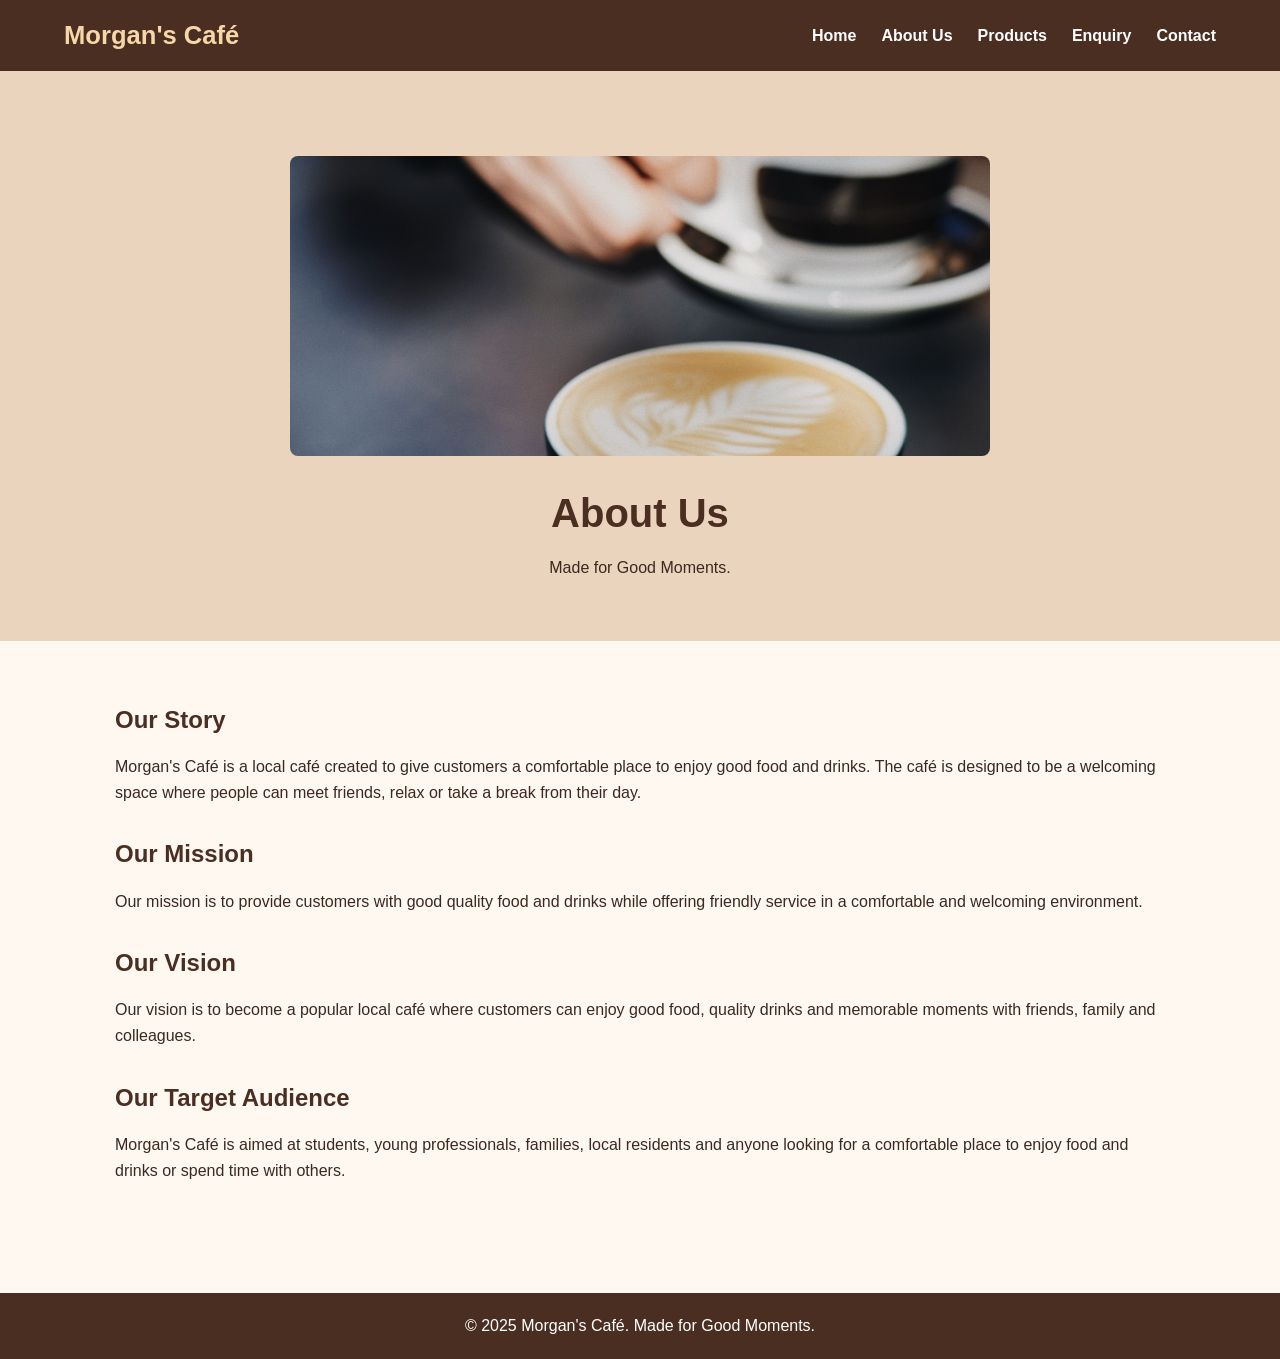
==== about-us.html @ 2e7ae9d0 "Initial commit" ====
<!DOCTYPE html>
<html lang="en">
<head>
    <meta charset="UTF-8">
    <meta name="viewport" content="width=device-width, initial-scale=1.0">
    <meta name="description" content="Learn more about Morgan's Café, our story, mission and vision.">
    <title>Morgan's Café | About Us</title>
    <link rel="stylesheet" href="css/styles.css">
</head>

<body>

    <!-- Navigation -->
    <header>
        <nav class="navbar">
            <div class="logo">Morgan's Café</div>

            <ul class="nav-links">
                <li><a href="index.html">Home</a></li>
                <li><a href="about-us.html">About Us</a></li>
                <li><a href="products.html">Products</a></li>
                <li><a href="enquiry.html">Enquiry</a></li>
                <li><a href="contact.html">Contact</a></li>
            </ul>
        </nav>
    </header>

    <!-- Main content -->
    <main>

        <section class="page-heading">
            <img src="Images/About_us/About_us_Cafe.jpg" alt=”Morgan’s Café”>
            <h1>About Us</h1>
            <p>Made for Good Moments.</p>
        </section>

        <section class="content-section">

            <h2>Our Story</h2>
            <p>
                Morgan's Café is a local café created to give customers
                a comfortable place to enjoy good food and drinks.
                The café is designed to be a welcoming space where
                people can meet friends, relax or take a break from
                their day.
            </p>

            <h2>Our Mission</h2>
            <p>
                Our mission is to provide customers with good quality
                food and drinks while offering friendly service in a
                comfortable and welcoming environment.
            </p>

            <h2>Our Vision</h2>
            <p>
                Our vision is to become a popular local café where
                customers can enjoy good food, quality drinks and
                memorable moments with friends, family and colleagues.
            </p>

            <h2>Our Target Audience</h2>
            <p>
                Morgan's Café is aimed at students, young professionals,
                families, local residents and anyone looking for a
                comfortable place to enjoy food and drinks or spend time
                with others.
            </p>

        </section>

    </main>

    <!-- Footer -->
    <footer>
        <p>&copy; 2025 Morgan's Café. Made for Good Moments.</p>
    </footer>

</body>
</html>
---- css/styles.css ----
/* ================================
   Morgan's Café - Main Stylesheet
   ================================ */

/* Basic reset */
* {
    margin: 0;
    padding: 0;
    box-sizing: border-box;
}

body {
    font-family: Arial, Helvetica, sans-serif;
    line-height: 1.6;
    background-color: #fff8f0;
    color: #3b2920;
}

/* Navigation */
header {
    background-color: #4b2e22;
    padding: 15px 5%;
}

.navbar {
    max-width: 1200px;
    margin: 0 auto;
    display: flex;
    justify-content: space-between;
    align-items: center;
}

.logo {
    color: #f6d7a7;
    font-size: 1.6rem;
    font-weight: bold;
}

.nav-links {
    display: flex;
    list-style: none;
    gap: 25px;
}

.nav-links a {
    color: white;
    text-decoration: none;
    font-weight: bold;
}

.nav-links a:hover {
    color: #f6d7a7;
}

/* Hero section */
.hero {
    min-height: 550px;
    display: flex;
    align-items: center;
    justify-content: center;
    text-align: center;
    padding: 60px 20px;
    background:
        linear-gradient(rgba(59, 41, 32, 0.65), rgba(59, 41, 32, 0.65)),
        url("../Images/home/Home_Cafe.jpg.jpg");
    background-size: cover;
    background-position: center;
}

.hero-content {
    max-width: 750px;
    color: white;
}

.hero h1 {
    font-size: 3rem;
    margin-bottom: 15px;
}

.hero p {
    font-size: 1.15rem;
    margin-bottom: 15px;
}

/* Buttons */
.button {
    display: inline-block;
    background-color: #b86b35;
    color: white;
    padding: 12px 22px;
    border: none;
    border-radius: 5px;
    text-decoration: none;
    cursor: pointer;
    font-weight: bold;
    margin: 8px 5px;
}

.button:hover {
    background-color: #8f4f27;
}

.secondary-button {
    background-color: #f6d7a7;
    color: #3b2920;
}

.secondary-button:hover {
    background-color: #e8bd82;
}

/* General sections */
.intro,
.featured,
.content-section,
.products-section,
.form-section,
.contact-section {
    max-width: 1100px;
    margin: 0 auto;
    padding: 60px 25px;
}

.intro {
    text-align: center;
}

.intro h2,
.featured h2,
.content-section h2,
.form-section h2,
.contact-section h2 {
    color: #4b2e22;
    margin-bottom: 15px;
}

/* Featured section */
.featured {
    text-align: center;
}

.featured-grid {
    display: grid;
    grid-template-columns: repeat(3, 1fr);
    gap: 25px;
    margin-top: 30px;
}

.card,
.product-card,
.location-card {
    background-color: white;
    padding: 25px;
    border-radius: 8px;
    box-shadow: 0 3px 10px rgba(0, 0, 0, 0.1);
}

.card h3,
.product-card h2,
.location-card h3 {
    color: #4b2e22;
    margin-bottom: 10px;
}

/* Page headings */
.page-heading {
    text-align: center;
    padding: 60px 20px;
    background-color: #ead4bd;
}

.page-heading h1 {
    color: #4b2e22;
    font-size: 2.5rem;
    margin-bottom: 10px;
}

/* About page */
.content-section h2 {
    margin-top: 30px;
}

.content-section h2:first-child {
    margin-top: 0;
}

.content-section p {
    margin-bottom: 20px;
}

/* Products */
.product-grid {
    display: grid;
    grid-template-columns: repeat(3, 1fr);
    gap: 25px;
}

.product-card {
    text-align: center;
}

.price {
    color: #b86b35;
    font-size: 1.2rem;
    font-weight: bold;
    margin-top: 15px;
}

/* Forms */
.form-section {
    max-width: 800px;
}

form {
    display: flex;
    flex-direction: column;
}

label {
    font-weight: bold;
    margin-top: 15px;
    margin-bottom: 5px;
}

input,
select,
textarea {
    width: 100%;
    padding: 12px;
    border: 1px solid #c9b6a5;
    border-radius: 5px;
    background-color: white;
    font-family: inherit;
    font-size: 1rem;
}

textarea {
    resize: vertical;
}

button {
    font-family: inherit;
}

/* Contact page */
.contact-section {
    display: grid;
    grid-template-columns: 1fr 1fr;
    gap: 40px;
}

.contact-info p {
    margin-bottom: 10px;
}

.locations {
    display: flex;
    flex-direction: column;
    gap: 20px;
}

.location-card {
    margin-bottom: 5px;
}

/* Footer */
footer {
    background-color: #4b2e22;
    color: white;
    text-align: center;
    padding: 20px;
    margin-top: 30px;
}

/* Tablet */
@media (max-width: 768px) {

    .navbar {
        flex-direction: column;
        gap: 15px;
    }

    .nav-links {
        flex-wrap: wrap;
        justify-content: center;
        gap: 15px;
    }

    .hero {
        min-height: 450px;
    }

    .hero h1 {
        font-size: 2.2rem;
    }

    .featured-grid,
    .product-grid {
        grid-template-columns: repeat(2, 1fr);
    }

    .contact-section {
        grid-template-columns: 1fr;
    }
}

/* Mobile */
@media (max-width: 500px) {

    .nav-links {
        flex-direction: column;
        align-items: center;
        gap: 10px;
    }

    .hero {
        min-height: 400px;
        padding: 40px 15px;
    }

    .hero h1 {
        font-size: 1.9rem;
    }

    .featured-grid,
    .product-grid {
        grid-template-columns: 1fr;
    }

    .page-heading h1 {
        font-size: 2rem;
    }

    .intro,
    .featured,
    .content-section,
    .products-section,
    .form-section,
    .contact-section {
        padding: 40px 18px;
    }
}
/* Website images */
.page-heading img {
    Display: block;
    Width: 100%;
    Max-width: 700px;
    Height: 300px;
    Object-fit: cover;
    Margin: 25px auto;
    Border-radius: 8px;
}

.hero img {
    Display: none;
}
/* Website images */
.page-heading img {
    display: block;
    width: 100%;
    max-width: 700px;
    height: 300px;
    object-fit: cover;
    margin: 25px auto;
    border-radius: 8px;
}

.hero img {
    display: none;
}
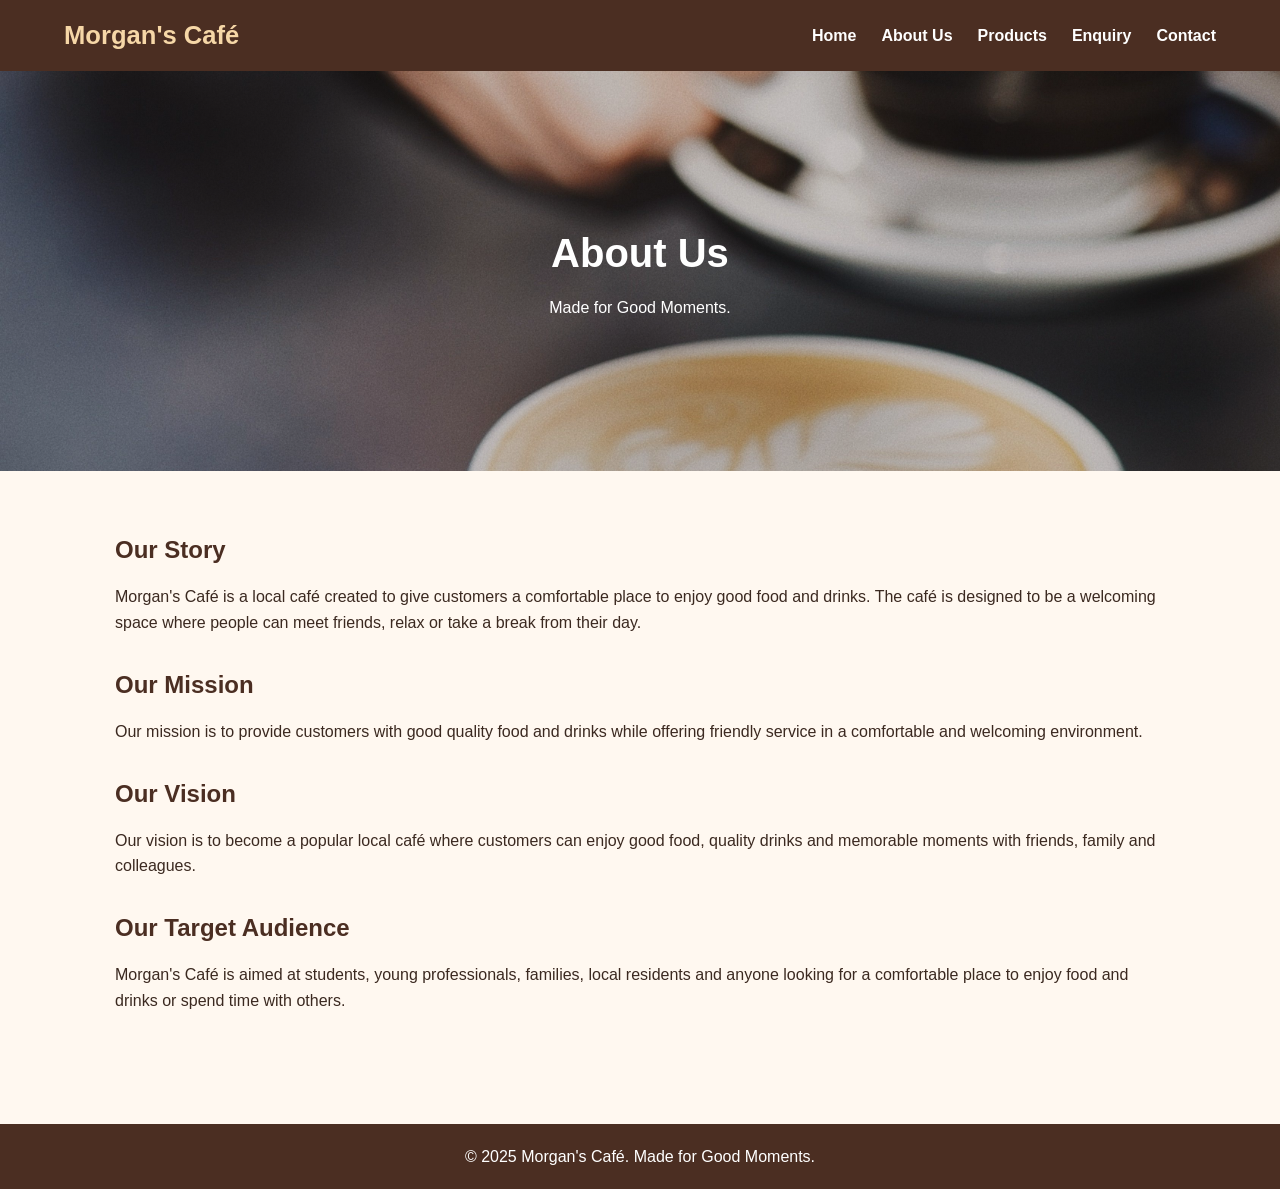
==== commit cdd76320: "fixed website layout and updated pages" ====
--- a/about-us.html
+++ b/about-us.html
@@ -28,8 +28,7 @@
     <!-- Main content -->
     <main>
 
-        <section class="page-heading">
-            <img src="Images/About_us/About_us_Cafe.jpg" alt=”Morgan’s Café”>
+        <section class="page-heading about-heading">
             <h1>About Us</h1>
             <p>Made for Good Moments.</p>
         </section>
@@ -79,4 +78,3 @@
 </body>
 </html>
 
-
--- a/css/styles.css
+++ b/css/styles.css
@@ -52,7 +52,10 @@
     color: #f6d7a7;
 }
 
-/* Hero section */
+/* ================================
+   Home Hero Section
+   ================================ */
+
 .hero {
     min-height: 550px;
     display: flex;
@@ -60,11 +63,17 @@
     justify-content: center;
     text-align: center;
     padding: 60px 20px;
+
     background:
-        linear-gradient(rgba(59, 41, 32, 0.65), rgba(59, 41, 32, 0.65)),
+        linear-gradient(
+            rgba(59, 41, 32, 0.65),
+            rgba(59, 41, 32, 0.65)
+        ),
         url("../Images/home/Home_Cafe.jpg.jpg");
+
     background-size: cover;
     background-position: center;
+    background-repeat: no-repeat;
 }
 
 .hero-content {
@@ -83,6 +92,13 @@
 }
 
 /* Buttons */
+.hero-buttons {
+    display: flex;
+    justify-content: center;
+    align-items: center;
+    flex-wrap: wrap;
+}
+
 .button {
     display: inline-block;
     background-color: #b86b35;
@@ -109,7 +125,10 @@
     background-color: #e8bd82;
 }
 
-/* General sections */
+/* ================================
+   General Sections
+   ================================ */
+
 .intro,
 .featured,
 .content-section,
@@ -134,7 +153,102 @@
     margin-bottom: 15px;
 }
 
-/* Featured section */
+/* ================================
+   Page Headings
+   ================================ */
+
+.page-heading {
+    text-align: center;
+    padding: 60px 20px;
+    background-color: #ead4bd;
+}
+
+.page-heading h1 {
+    color: #4b2e22;
+    font-size: 2.5rem;
+    margin-bottom: 10px;
+}
+
+.page-heading p {
+    color: #3b2920;
+}
+
+/* ================================
+   About Us Background
+   ================================ */
+
+.about-heading {
+    min-height: 400px;
+    display: flex;
+    flex-direction: column;
+    align-items: center;
+    justify-content: center;
+
+    background:
+        linear-gradient(
+            rgba(59, 41, 32, 0.20),
+            rgba(59, 41, 32, 0.20)
+        ),
+        url("../Images/About_us/About_us_Cafe.jpg");
+
+    background-size: cover;
+    background-position: center;
+    background-repeat: no-repeat;
+}
+
+.about-heading h1,
+.about-heading p {
+    color: white;
+}
+
+/* ================================
+   Products Background
+   ================================ */
+
+.products-heading {
+    min-height: 400px;
+    display: flex;
+    flex-direction: column;
+    align-items: center;
+    justify-content: center;
+
+    background:
+        linear-gradient(
+            rgba(59, 41, 32, 0.20),
+            rgba(59, 41, 32, 0.20)
+        ),
+        url("../Images/products/products_Cafe.jpg");
+
+    background-size: cover;
+    background-position: center;
+    background-repeat: no-repeat;
+}
+
+.products-heading h1,
+.products-heading p {
+    color: white;
+}
+
+/* ================================
+   About Page
+   ================================ */
+
+.content-section h2 {
+    margin-top: 30px;
+}
+
+.content-section h2:first-child {
+    margin-top: 0;
+}
+
+.content-section p {
+    margin-bottom: 20px;
+}
+
+/* ================================
+   Featured Section
+   ================================ */
+
 .featured {
     text-align: center;
 }
@@ -162,33 +276,10 @@
     margin-bottom: 10px;
 }
 
-/* Page headings */
-.page-heading {
-    text-align: center;
-    padding: 60px 20px;
-    background-color: #ead4bd;
-}
-
-.page-heading h1 {
-    color: #4b2e22;
-    font-size: 2.5rem;
-    margin-bottom: 10px;
-}
-
-/* About page */
-.content-section h2 {
-    margin-top: 30px;
-}
-
-.content-section h2:first-child {
-    margin-top: 0;
-}
-
-.content-section p {
-    margin-bottom: 20px;
-}
-
-/* Products */
+/* ================================
+   Products
+   ================================ */
+
 .product-grid {
     display: grid;
     grid-template-columns: repeat(3, 1fr);
@@ -206,7 +297,10 @@
     margin-top: 15px;
 }
 
-/* Forms */
+/* ================================
+   Forms
+   ================================ */
+
 .form-section {
     max-width: 800px;
 }
@@ -242,7 +336,10 @@
     font-family: inherit;
 }
 
-/* Contact page */
+/* ================================
+   Contact Page
+   ================================ */
+
 .contact-section {
     display: grid;
     grid-template-columns: 1fr 1fr;
@@ -263,7 +360,10 @@
     margin-bottom: 5px;
 }
 
-/* Footer */
+/* ================================
+   Footer
+   ================================ */
+
 footer {
     background-color: #4b2e22;
     color: white;
@@ -272,7 +372,10 @@
     margin-top: 30px;
 }
 
-/* Tablet */
+/* ================================
+   Tablet
+   ================================ */
+
 @media (max-width: 768px) {
 
     .navbar {
@@ -294,6 +397,11 @@
         font-size: 2.2rem;
     }
 
+    .about-heading,
+    .products-heading {
+        min-height: 350px;
+    }
+
     .featured-grid,
     .product-grid {
         grid-template-columns: repeat(2, 1fr);
@@ -304,7 +412,10 @@
     }
 }
 
-/* Mobile */
+/* ================================
+   Mobile
+   ================================ */
+
 @media (max-width: 500px) {
 
     .nav-links {
@@ -322,13 +433,19 @@
         font-size: 1.9rem;
     }
 
+    .about-heading,
+    .products-heading {
+        min-height: 300px;
+        padding: 40px 15px;
+    }
+
+    .page-heading h1 {
+        font-size: 2rem;
+    }
+
     .featured-grid,
     .product-grid {
         grid-template-columns: 1fr;
-    }
-
-    .page-heading h1 {
-        font-size: 2rem;
     }
 
     .intro,
@@ -340,34 +457,3 @@
         padding: 40px 18px;
     }
 }
-/* Website images */
-.page-heading img {
-    Display: block;
-    Width: 100%;
-    Max-width: 700px;
-    Height: 300px;
-    Object-fit: cover;
-    Margin: 25px auto;
-    Border-radius: 8px;
-}
-
-.hero img {
-    Display: none;
-}
-/* Website images */
-.page-heading img {
-    display: block;
-    width: 100%;
-    max-width: 700px;
-    height: 300px;
-    object-fit: cover;
-    margin: 25px auto;
-    border-radius: 8px;
-}
-
-.hero img {
-    display: none;
-}
-
-
-
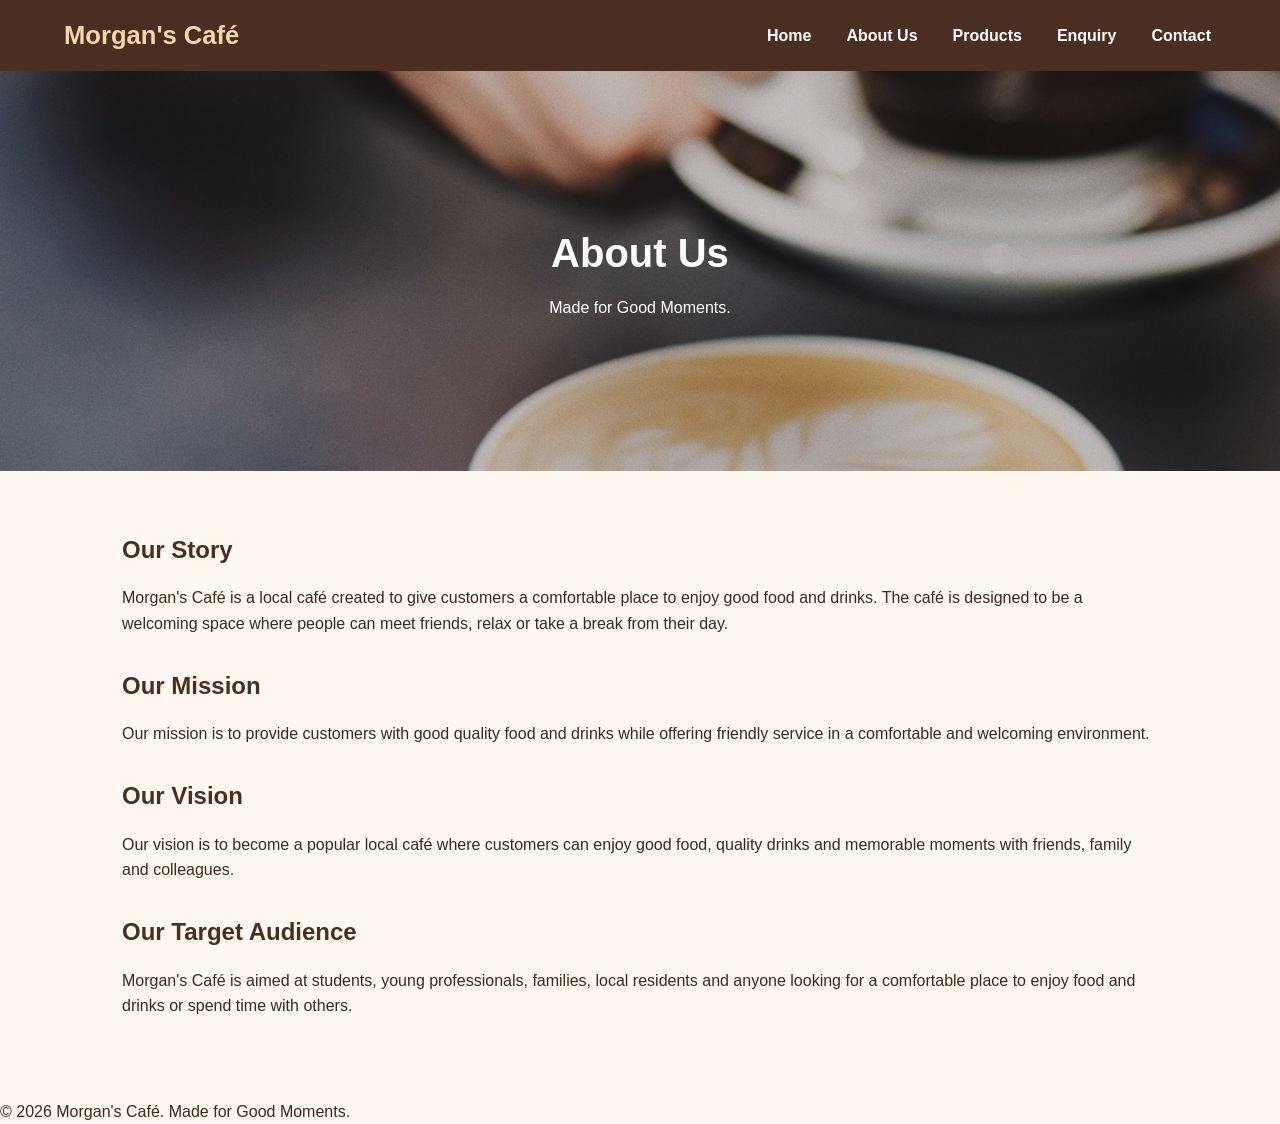
==== commit ee8659d4: "fix:resolve HTML heading hierarchy, fix quotes syntax and add HTML source comments" ====
--- a/about-us.html
+++ b/about-us.html
@@ -1,5 +1,10 @@
 <!DOCTYPE html>
 <html lang="en">
+<!--
+     References & Sources 
+    - MDN Web Docs (2026) HTML Structural Elements. Available at: https://developer.mozilla.org/en-US/docs/Web/HTML/Element
+    - W3C (2026) HTML5 Semantic Markup Specification. Available at: https://www.w3.org/TR/html52/
+-->
 <head>
     <meta charset="UTF-8">
     <meta name="viewport" content="width=device-width, initial-scale=1.0">
@@ -25,7 +30,7 @@
         </nav>
     </header>
 
-    <!-- Main content -->
+    <!-- Main Content -->
     <main>
 
         <section class="page-heading about-heading">
@@ -72,9 +77,8 @@
 
     <!-- Footer -->
     <footer>
-        <p>&copy; 2025 Morgan's Café. Made for Good Moments.</p>
+        <p>&copy; 2026 Morgan's Café. Made for Good Moments.</p>
     </footer>
 
 </body>
 </html>
-
--- a/css/styles.css
+++ b/css/styles.css
@@ -46,49 +46,75 @@
     color: white;
     text-decoration: none;
     font-weight: bold;
+    padding: 5px;
+    transition: color 0.2s ease;
 }
 
 .nav-links a:hover {
     color: #f6d7a7;
 }
 
+.nav-links a:focus {
+    outline: 2px solid #f6d7a7;
+    outline-offset: 3px;
+}
+
+.nav-links a:active {
+    color: #e8bd82;
+}
+
 /* ================================
    Home Hero Section
    ================================ */
 
 .hero {
     min-height: 550px;
+    position: relative;
     display: flex;
     align-items: center;
     justify-content: center;
     text-align: center;
     padding: 60px 20px;
-
-    background:
-        linear-gradient(
-            rgba(59, 41, 32, 0.65),
-            rgba(59, 41, 32, 0.65)
-        ),
-        url("../Images/home/Home_Cafe.jpg.jpg");
-
-    background-size: cover;
-    background-position: center;
-    background-repeat: no-repeat;
+    overflow: hidden;
+    background-color: #3b2920;
+}
+
+.hero-image {
+    position: absolute;
+    inset: 0;
+    z-index: 0;
+}
+
+.hero-image img {
+    width: 100%;
+    height: 100%;
+    object-fit: cover;
+    object-position: center;
+    display: block;
+}
+
+.hero-image::after {
+    content: "";
+    position: absolute;
+    inset: 0;
+    background: rgba(59, 41, 32, 0.65);
 }
 
 .hero-content {
+    position: relative;
+    z-index: 1;
     max-width: 750px;
     color: white;
 }
 
 .hero h1 {
     font-size: 3rem;
-    margin-bottom: 15px;
+    margin-bottom: 1rem;
 }
 
 .hero p {
     font-size: 1.15rem;
-    margin-bottom: 15px;
+    margin-bottom: 1rem;
 }
 
 /* Buttons */
@@ -103,17 +129,28 @@
     display: inline-block;
     background-color: #b86b35;
     color: white;
-    padding: 12px 22px;
+    padding: 0.75rem 1.4rem;
     border: none;
     border-radius: 5px;
     text-decoration: none;
     cursor: pointer;
     font-weight: bold;
     margin: 8px 5px;
+    transition: background-color 0.2s ease, transform 0.2s ease;
 }
 
 .button:hover {
     background-color: #8f4f27;
+    transform: translateY(-2px);
+}
+
+.button:focus {
+    outline: 2px solid #f6d7a7;
+    outline-offset: 3px;
+}
+
+.button:active {
+    transform: translateY(0);
 }
 
 .secondary-button {
@@ -137,7 +174,7 @@
 .contact-section {
     max-width: 1100px;
     margin: 0 auto;
-    padding: 60px 25px;
+    padding: 3.75rem 2rem;
 }
 
 .intro {
@@ -150,7 +187,7 @@
 .form-section h2,
 .contact-section h2 {
     color: #4b2e22;
-    margin-bottom: 15px;
+    margin-bottom: 1rem;
 }
 
 /* ================================
@@ -159,14 +196,14 @@
 
 .page-heading {
     text-align: center;
-    padding: 60px 20px;
+    padding: 3.75rem 1.25rem;
     background-color: #ead4bd;
 }
 
 .page-heading h1 {
     color: #4b2e22;
     font-size: 2.5rem;
-    margin-bottom: 10px;
+    margin-bottom: 0.6rem;
 }
 
 .page-heading p {
@@ -234,7 +271,7 @@
    ================================ */
 
 .content-section h2 {
-    margin-top: 30px;
+    margin-top: 1.9rem;
 }
 
 .content-section h2:first-child {
@@ -242,7 +279,7 @@
 }
 
 .content-section p {
-    margin-bottom: 20px;
+    margin-bottom: 1.25rem;
 }
 
 /* ================================
@@ -256,24 +293,32 @@
 .featured-grid {
     display: grid;
     grid-template-columns: repeat(3, 1fr);
-    gap: 25px;
-    margin-top: 30px;
+    gap: 1.6rem;
+    margin-top: 1.9rem;
 }
 
 .card,
 .product-card,
 .location-card {
     background-color: white;
-    padding: 25px;
+    padding: 1.6rem;
     border-radius: 8px;
     box-shadow: 0 3px 10px rgba(0, 0, 0, 0.1);
+    transition: transform 0.2s ease, box-shadow 0.2s ease;
+}
+
+.card:hover,
+.product-card:hover,
+.location-card:hover {
+    transform: translateY(-3px);
+    box-shadow: 0 5px 14px rgba(0, 0, 0, 0.14);
 }
 
 .card h3,
 .product-card h2,
 .location-card h3 {
     color: #4b2e22;
-    margin-bottom: 10px;
+    margin-bottom: 0.6rem;
 }
 
 /* ================================
@@ -283,7 +328,7 @@
 .product-grid {
     display: grid;
     grid-template-columns: repeat(3, 1fr);
-    gap: 25px;
+    gap: 1.6rem;
 }
 
 .product-card {
@@ -294,7 +339,7 @@
     color: #b86b35;
     font-size: 1.2rem;
     font-weight: bold;
-    margin-top: 15px;
+    margin-top: 1rem;
 }
 
 /* ================================
@@ -312,148 +357,13 @@
 
 label {
     font-weight: bold;
-    margin-top: 15px;
-    margin-bottom: 5px;
+    margin-top: 1rem;
+    margin-bottom: 0.3rem;
 }
 
 input,
 select,
 textarea {
     width: 100%;
-    padding: 12px;
-    border: 1px solid #c9b6a5;
-    border-radius: 5px;
-    background-color: white;
-    font-family: inherit;
-    font-size: 1rem;
-}
-
-textarea {
-    resize: vertical;
-}
-
-button {
-    font-family: inherit;
-}
-
-/* ================================
-   Contact Page
-   ================================ */
-
-.contact-section {
-    display: grid;
-    grid-template-columns: 1fr 1fr;
-    gap: 40px;
-}
-
-.contact-info p {
-    margin-bottom: 10px;
-}
-
-.locations {
-    display: flex;
-    flex-direction: column;
-    gap: 20px;
-}
-
-.location-card {
-    margin-bottom: 5px;
-}
-
-/* ================================
-   Footer
-   ================================ */
-
-footer {
-    background-color: #4b2e22;
-    color: white;
-    text-align: center;
-    padding: 20px;
-    margin-top: 30px;
-}
-
-/* ================================
-   Tablet
-   ================================ */
-
-@media (max-width: 768px) {
-
-    .navbar {
-        flex-direction: column;
-        gap: 15px;
-    }
-
-    .nav-links {
-        flex-wrap: wrap;
-        justify-content: center;
-        gap: 15px;
-    }
-
-    .hero {
-        min-height: 450px;
-    }
-
-    .hero h1 {
-        font-size: 2.2rem;
-    }
-
-    .about-heading,
-    .products-heading {
-        min-height: 350px;
-    }
-
-    .featured-grid,
-    .product-grid {
-        grid-template-columns: repeat(2, 1fr);
-    }
-
-    .contact-section {
-        grid-template-columns: 1fr;
-    }
-}
-
-/* ================================
-   Mobile
-   ================================ */
-
-@media (max-width: 500px) {
-
-    .nav-links {
-        flex-direction: column;
-        align-items: center;
-        gap: 10px;
-    }
-
-    .hero {
-        min-height: 400px;
-        padding: 40px 15px;
-    }
-
-    .hero h1 {
-        font-size: 1.9rem;
-    }
-
-    .about-heading,
-    .products-heading {
-        min-height: 300px;
-        padding: 40px 15px;
-    }
-
-    .page-heading h1 {
-        font-size: 2rem;
-    }
-
-    .featured-grid,
-    .product-grid {
-        grid-template-columns: 1fr;
-    }
-
-    .intro,
-    .featured,
-    .content-section,
-    .products-section,
-    .form-section,
-    .contact-section {
-        padding: 40px 18px;
-    }
-}
+    padding: 0;
+}
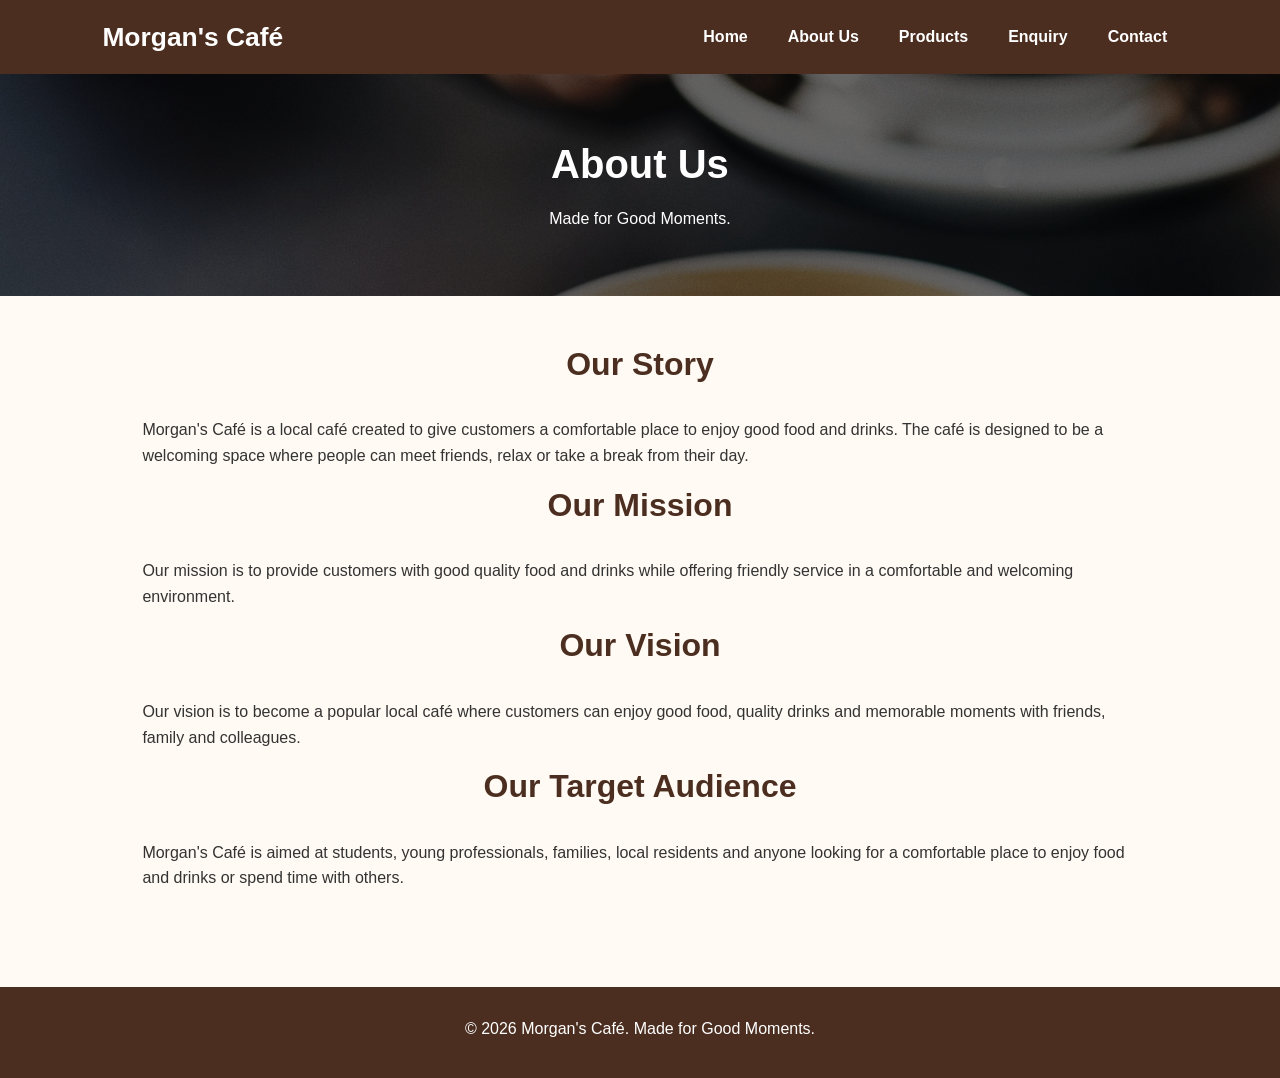
==== commit ea63e1e7: "updated website pages for part 3" ====
--- a/about-us.html
+++ b/about-us.html
@@ -1,7 +1,7 @@
 <!DOCTYPE html>
 <html lang="en">
 <!--
-     References & Sources 
+    References & Sources
     - MDN Web Docs (2026) HTML Structural Elements. Available at: https://developer.mozilla.org/en-US/docs/Web/HTML/Element
     - W3C (2026) HTML5 Semantic Markup Specification. Available at: https://www.w3.org/TR/html52/
 -->
@@ -80,5 +80,10 @@
         <p>&copy; 2026 Morgan's Café. Made for Good Moments.</p>
     </footer>
 
+    <!-- JavaScript -->
+    <script src="js/script.js"></script>
+
 </body>
 </html>
+
+
--- a/css/styles.css
+++ b/css/styles.css
@@ -1,369 +1,1391 @@
-/* ================================
-   Morgan's Café - Main Stylesheet
-   ================================ */
-
-/* Basic reset */
+/*
+    Morgan's Café - Main Stylesheet
+    Module: WEDE5020 - Web Development (Introduction)
+    Formative Part 3
+
+    Colour palette:
+    Brown: #4b2e20
+    Orange: #b86b35
+    Cream: #fffaf3
+
+    References:
+    MDN Web Docs - CSS
+    https://developer.mozilla.org/en-US/docs/Web/CSS
+
+    W3C - Web Content Accessibility Guidelines
+    https://www.w3.org/TR/WCAG21/
+*/
+
+/* ==========================================
+   1. GENERAL STYLES
+   ========================================== */
+
 * {
     margin: 0;
     padding: 0;
     box-sizing: border-box;
 }
 
+:root {
+    --cafe-brown: #4b2e20;
+    --cafe-orange: #b86b35;
+    --cafe-cream: #fffaf3;
+    --cafe-light: #f1e2d2;
+    --cafe-white: #ffffff;
+    --cafe-text: #333333;
+    --cafe-border: #cccccc;
+    --cafe-shadow: 0 3px 10px rgba(0, 0, 0, 0.1);
+}
+
+html {
+    scroll-behavior: smooth;
+    scroll-padding-top: 20px;
+}
+
 body {
+    min-height: 100vh;
+    display: flex;
+    flex-direction: column;
     font-family: Arial, Helvetica, sans-serif;
     line-height: 1.6;
-    background-color: #fff8f0;
-    color: #3b2920;
-}
-
-/* Navigation */
+    color: var(--cafe-text);
+    background-color: var(--cafe-cream);
+}
+
+main {
+    flex: 1;
+    width: 100%;
+}
+
+img,
+video {
+    max-width: 100%;
+}
+
+img {
+    height: auto;
+}
+
+a {
+    color: inherit;
+    text-decoration: none;
+}
+
+p {
+    margin-bottom: 1rem;
+}
+
+h1,
+h2,
+h3 {
+    line-height: 1.3;
+    margin-bottom: 1rem;
+    color: var(--cafe-brown);
+}
+
+h1 {
+    font-size: 2.5rem;
+}
+
+h2 {
+    font-size: 2rem;
+}
+
+h3 {
+    font-size: 1.3rem;
+}
+
+section {
+    padding: 3rem 8%;
+}
+
+button,
+input,
+select,
+textarea {
+    font: inherit;
+}
+
+button {
+    cursor: pointer;
+}
+
+address {
+    font-style: normal;
+}
+
+[hidden] {
+    display: none !important;
+}
+
+
+/* ==========================================
+   2. ACCESSIBILITY
+   ========================================== */
+
+.skip-link {
+    position: absolute;
+    top: -100px;
+    left: 10px;
+    z-index: 10000;
+    padding: 12px 18px;
+    color: #ffffff;
+    background-color: var(--cafe-brown);
+}
+
+.skip-link:focus {
+    top: 10px;
+}
+
+a:focus-visible,
+button:focus-visible,
+input:focus-visible,
+select:focus-visible,
+textarea:focus-visible {
+    outline: 3px solid var(--cafe-orange);
+    outline-offset: 3px;
+}
+
+
+/* ==========================================
+   3. HEADER AND NAVIGATION
+   Supports the original header and .navbar
+   ========================================== */
+
 header {
-    background-color: #4b2e22;
-    padding: 15px 5%;
-}
-
-.navbar {
-    max-width: 1200px;
+    position: relative;
+    z-index: 100;
+    background-color: var(--cafe-brown);
+    color: #ffffff;
+    padding: 1rem 8%;
+}
+
+header h1 {
+    color: #ffffff;
+    font-size: 1.8rem;
+    margin-bottom: 0;
+}
+
+/* Updated navigation structure */
+
+header .navbar {
+    width: 100%;
+    max-width: 1400px;
     margin: 0 auto;
+    padding: 0;
     display: flex;
+    align-items: center;
     justify-content: space-between;
-    align-items: center;
+    flex-wrap: wrap;
+    gap: 1rem;
 }
 
 .logo {
-    color: #f6d7a7;
-    font-size: 1.6rem;
+    color: #ffffff;
+    font-size: 1.65rem;
     font-weight: bold;
-}
-
-.nav-links {
-    display: flex;
-    list-style: none;
-    gap: 25px;
-}
-
-.nav-links a {
-    color: white;
-    text-decoration: none;
-    font-weight: bold;
-    padding: 5px;
-    transition: color 0.2s ease;
-}
-
-.nav-links a:hover {
-    color: #f6d7a7;
-}
-
-.nav-links a:focus {
-    outline: 2px solid #f6d7a7;
-    outline-offset: 3px;
-}
-
-.nav-links a:active {
-    color: #e8bd82;
-}
-
-/* ================================
-   Home Hero Section
-   ================================ */
-
-.hero {
-    min-height: 550px;
-    position: relative;
+    white-space: nowrap;
+}
+
+nav {
     display: flex;
     align-items: center;
     justify-content: center;
+    flex-wrap: wrap;
+    gap: 1.2rem;
+}
+
+nav ul,
+.nav-links {
+    display: flex;
+    align-items: center;
+    justify-content: center;
+    flex-wrap: wrap;
+    gap: 1.2rem;
+    list-style: none;
+    margin: 0;
+    padding: 0;
+}
+
+nav li {
+    list-style: none;
+}
+
+nav a {
+    color: #ffffff;
+    font-weight: bold;
+    transition: color 0.3s ease,
+                background-color 0.3s ease;
+}
+
+.nav-links a {
+    display: block;
+    padding: 0.5rem 0.65rem;
+    border-radius: 5px;
+}
+
+nav a:hover,
+nav a:focus,
+.nav-links a[aria-current="page"] {
+    color: #f2c078;
+}
+
+.nav-links a[aria-current="page"] {
+    text-decoration: underline;
+    text-underline-offset: 5px;
+}
+
+/* Mobile navigation button created by script.js */
+
+.menu-toggle {
+    display: none;
+    color: #ffffff;
+    background-color: transparent;
+    border: 1px solid #ffffff;
+    border-radius: 5px;
+    padding: 0.4rem 0.8rem;
+    font-size: 1.5rem;
+}
+
+
+/* ==========================================
+   4. HOME HERO AND VIDEO BACKGROUND
+   ========================================== */
+
+.hero {
+    position: relative;
+    isolation: isolate;
+    overflow: hidden;
+    min-height: 420px;
+    padding: 5rem 8%;
+    display: flex;
+    flex-direction: column;
+    justify-content: center;
+    align-items: center;
     text-align: center;
-    padding: 60px 20px;
-    overflow: hidden;
-    background-color: #3b2920;
-}
-
-.hero-image {
+    color: #ffffff;
+    background-color: #76513a;
+}
+
+/* Local background video */
+
+.hero video,
+.hero .hero-video {
     position: absolute;
     inset: 0;
-    z-index: 0;
-}
-
-.hero-image img {
+    z-index: -2;
     width: 100%;
     height: 100%;
     object-fit: cover;
     object-position: center;
-    display: block;
-}
-
-.hero-image::after {
+}
+
+/* Dark overlay for readable text */
+
+.hero::before {
     content: "";
     position: absolute;
     inset: 0;
-    background: rgba(59, 41, 32, 0.65);
+    z-index: -1;
+    background: rgba(0, 0, 0, 0.48);
+    pointer-events: none;
 }
 
 .hero-content {
     position: relative;
     z-index: 1;
-    max-width: 750px;
-    color: white;
-}
-
-.hero h1 {
-    font-size: 3rem;
+    width: 100%;
+    max-width: 850px;
+    margin: 0 auto;
+}
+
+.hero h1,
+.hero h2 {
+    color: #ffffff;
+    font-size: 2.8rem;
     margin-bottom: 1rem;
 }
 
 .hero p {
+    max-width: 700px;
+    margin: 0 auto 1rem;
     font-size: 1.15rem;
-    margin-bottom: 1rem;
-}
-
-/* Buttons */
+}
+
+.hero .hero-tagline {
+    font-size: 1.4rem;
+    font-weight: bold;
+    color: #f2c078;
+}
+
 .hero-buttons {
     display: flex;
+    flex-wrap: wrap;
+    justify-content: center;
+    gap: 1rem;
+    margin-top: 1.5rem;
+}
+
+.hero a,
+.hero .button {
+    display: inline-block;
+    background-color: var(--cafe-orange);
+    color: #ffffff;
+    padding: 0.8rem 1.5rem;
+    border: 2px solid var(--cafe-orange);
+    border-radius: 5px;
+    margin-top: 1rem;
+    font-weight: bold;
+    transition: background-color 0.3s ease,
+                transform 0.3s ease;
+}
+
+.hero a:hover,
+.hero a:focus {
+    background-color: #8f4e25;
+    border-color: #8f4e25;
+    color: #ffffff;
+    transform: translateY(-3px);
+}
+
+.hero .secondary-button {
+    background-color: transparent;
+    border-color: #ffffff;
+}
+
+.hero .secondary-button:hover {
+    color: var(--cafe-brown);
+    background-color: #ffffff;
+}
+
+
+/* ==========================================
+   5. PAGE HEADING BANNERS
+   ========================================== */
+
+.page-heading {
+    position: relative;
+    isolation: isolate;
+    overflow: hidden;
+    padding: 4rem 8%;
+    min-height: 220px;
+    display: flex;
+    flex-direction: column;
     justify-content: center;
     align-items: center;
-    flex-wrap: wrap;
-}
-
-.button {
-    display: inline-block;
-    background-color: #b86b35;
-    color: white;
-    padding: 0.75rem 1.4rem;
-    border: none;
-    border-radius: 5px;
-    text-decoration: none;
-    cursor: pointer;
-    font-weight: bold;
-    margin: 8px 5px;
-    transition: background-color 0.2s ease, transform 0.2s ease;
-}
-
-.button:hover {
-    background-color: #8f4f27;
-    transform: translateY(-2px);
-}
-
-.button:focus {
-    outline: 2px solid #f6d7a7;
-    outline-offset: 3px;
-}
-
-.button:active {
-    transform: translateY(0);
-}
-
-.secondary-button {
-    background-color: #f6d7a7;
-    color: #3b2920;
-}
-
-.secondary-button:hover {
-    background-color: #e8bd82;
-}
-
-/* ================================
-   General Sections
-   ================================ */
-
-.intro,
-.featured,
-.content-section,
-.products-section,
-.form-section,
-.contact-section {
-    max-width: 1100px;
-    margin: 0 auto;
-    padding: 3.75rem 2rem;
-}
-
-.intro {
     text-align: center;
-}
-
-.intro h2,
-.featured h2,
-.content-section h2,
-.form-section h2,
-.contact-section h2 {
-    color: #4b2e22;
-    margin-bottom: 1rem;
-}
-
-/* ================================
-   Page Headings
-   ================================ */
-
-.page-heading {
-    text-align: center;
-    padding: 3.75rem 1.25rem;
-    background-color: #ead4bd;
-}
-
-.page-heading h1 {
-    color: #4b2e22;
-    font-size: 2.5rem;
-    margin-bottom: 0.6rem;
-}
-
-.page-heading p {
-    color: #3b2920;
-}
-
-/* ================================
-   About Us Background
-   ================================ */
-
-.about-heading {
-    min-height: 400px;
-    display: flex;
-    flex-direction: column;
-    align-items: center;
-    justify-content: center;
-
-    background:
-        linear-gradient(
-            rgba(59, 41, 32, 0.20),
-            rgba(59, 41, 32, 0.20)
-        ),
-        url("../Images/About_us/About_us_Cafe.jpg");
-
+    color: #ffffff;
+    background-color: #76513a;
     background-size: cover;
     background-position: center;
     background-repeat: no-repeat;
 }
 
-.about-heading h1,
-.about-heading p {
-    color: white;
-}
-
-/* ================================
-   Products Background
-   ================================ */
+.page-heading::before {
+    content: "";
+    position: absolute;
+    inset: 0;
+    z-index: -1;
+    background: rgba(0, 0, 0, 0.48);
+    pointer-events: none;
+}
+
+/* Supports both the old h2 and updated h1 */
+
+.page-heading h1,
+.page-heading h2 {
+    color: #ffffff;
+    font-size: 2.5rem;
+    margin-bottom: 1rem;
+}
+
+.page-heading p {
+    max-width: 750px;
+    margin: 0 auto;
+    color: #ffffff;
+}
+
+/* About Us background */
+
+.about-heading {
+    background-image:
+        linear-gradient(rgba(0, 0, 0, 0.15), rgba(0, 0, 0, 0.15)),
+        url("../Images/About_us/About_us_Cafe.jpg");
+}
+
+/* Products background */
 
 .products-heading {
-    min-height: 400px;
-    display: flex;
-    flex-direction: column;
-    align-items: center;
-    justify-content: center;
-
-    background:
-        linear-gradient(
-            rgba(59, 41, 32, 0.20),
-            rgba(59, 41, 32, 0.20)
-        ),
+    background-image:
+        linear-gradient(rgba(0, 0, 0, 0.15), rgba(0, 0, 0, 0.15)),
         url("../Images/products/products_Cafe.jpg");
-
-    background-size: cover;
-    background-position: center;
-    background-repeat: no-repeat;
-}
-
-.products-heading h1,
-.products-heading p {
-    color: white;
-}
-
-/* ================================
-   About Page
-   ================================ */
+}
+
+/* Enquiry background */
+
+.enquiry-heading {
+    background-image:
+        linear-gradient(rgba(0, 0, 0, 0.15), rgba(0, 0, 0, 0.15)),
+        url("../Images/enquiry/background-cafe.jpg");
+}
+
+/* Contact background */
+
+.contact-heading {
+    background-image:
+        linear-gradient(rgba(0, 0, 0, 0.15), rgba(0, 0, 0, 0.15)),
+        url("../Images/contact/cafe-setting.jpg");
+}
+
+
+/* ==========================================
+   6. GENERAL CONTENT SECTIONS
+   ========================================== */
+
+.content-section {
+    width: 100%;
+    max-width: 1200px;
+    margin: 0 auto;
+}
 
 .content-section h2 {
-    margin-top: 1.9rem;
-}
-
-.content-section h2:first-child {
-    margin-top: 0;
-}
-
-.content-section p {
-    margin-bottom: 1.25rem;
-}
-
-/* ================================
-   Featured Section
-   ================================ */
-
-.featured {
     text-align: center;
-}
-
-.featured-grid {
+    margin-bottom: 2rem;
+}
+
+.content-section h3 {
+    margin-top: 1rem;
+}
+
+.intro-section {
+    text-align: center;
+    max-width: 1000px;
+    margin: 0 auto;
+}
+
+.intro-section p {
+    max-width: 850px;
+    margin: 0 auto 1rem;
+}
+
+
+/* ==========================================
+   7. CARDS AND GRIDS
+   ========================================== */
+
+.featured-grid,
+.product-grid,
+.location-grid {
     display: grid;
-    grid-template-columns: repeat(3, 1fr);
+    grid-template-columns: repeat(3, minmax(0, 1fr));
     gap: 1.6rem;
-    margin-top: 1.9rem;
 }
 
 .card,
 .product-card,
 .location-card {
-    background-color: white;
+    min-width: 0;
+    background-color: #ffffff;
     padding: 1.6rem;
     border-radius: 8px;
-    box-shadow: 0 3px 10px rgba(0, 0, 0, 0.1);
-    transition: transform 0.2s ease, box-shadow 0.2s ease;
+    box-shadow: var(--cafe-shadow);
+    transition: transform 0.2s ease,
+                box-shadow 0.2s ease;
 }
 
 .card:hover,
 .product-card:hover,
 .location-card:hover {
     transform: translateY(-3px);
-    box-shadow: 0 5px 14px rgba(0, 0, 0, 0.14);
+    box-shadow: 0 6px 16px rgba(0, 0, 0, 0.15);
 }
 
 .card h3,
-.product-card h2,
+.product-card h3,
 .location-card h3 {
-    color: #4b2e22;
-    margin-bottom: 0.6rem;
-}
-
-/* ================================
-   Products
-   ================================ */
+    color: var(--cafe-brown);
+}
+
+
+/* ==========================================
+   8. PRODUCTS GRID
+   ========================================== */
 
 .product-grid {
     display: grid;
-    grid-template-columns: repeat(3, 1fr);
+    grid-template-columns: repeat(3, minmax(0, 1fr));
     gap: 1.6rem;
 }
 
 .product-card {
     text-align: center;
-}
-
-.price {
-    color: #b86b35;
+    overflow: hidden;
+}
+
+.product-card img {
+    display: block;
+    width: 100%;
+    height: 200px;
+    object-fit: cover;
+    border-radius: 6px;
+    margin-bottom: 1rem;
+}
+
+.product-card h3 {
+    margin-top: 0.5rem;
+}
+
+.product-card p {
+    margin-bottom: 0.8rem;
+}
+
+.price,
+.product-price {
+    color: var(--cafe-orange);
     font-size: 1.2rem;
     font-weight: bold;
     margin-top: 1rem;
 }
 
-/* ================================
-   Forms
-   ================================ */
+/* Product cards also support the JavaScript data attributes */
+
+#product-list,
+[data-product-list] {
+    display: grid;
+    grid-template-columns: repeat(3, minmax(0, 1fr));
+    gap: 1.6rem;
+}
+
+[data-product] {
+    min-width: 0;
+    background-color: #ffffff;
+    padding: 1.6rem;
+    border-radius: 8px;
+    box-shadow: var(--cafe-shadow);
+}
+
+[data-product] img {
+    width: 100%;
+    height: 200px;
+    object-fit: cover;
+    border-radius: 6px;
+}
+
+#no-products-message {
+    text-align: center;
+    padding: 2rem;
+    color: #76513a;
+}
+
+
+/* ==========================================
+   9. PRODUCT SEARCH, FILTER AND SORT
+   ========================================== */
+
+.product-controls,
+.product-tools {
+    display: flex;
+    justify-content: center;
+    align-items: end;
+    flex-wrap: wrap;
+    gap: 1rem;
+    margin-bottom: 2rem;
+}
+
+.product-controls input,
+.product-controls select,
+.product-tools input,
+.product-tools select {
+    width: 100%;
+    max-width: 320px;
+    padding: 0.8rem;
+    border: 1px solid #cccccc;
+    border-radius: 5px;
+    background-color: #ffffff;
+}
+
+.product-tool {
+    flex: 1 1 200px;
+}
+
+.product-tool label {
+    display: block;
+    font-weight: bold;
+    margin-bottom: 0.4rem;
+}
+
+
+/* ==========================================
+   10. ABOUT US PAGE
+   ========================================== */
+
+.about-content {
+    width: 100%;
+    max-width: 1100px;
+    margin: 0 auto;
+}
+
+.about-content section {
+    padding: 2rem 0;
+}
+
+.about-content h2 {
+    margin-bottom: 1rem;
+}
+
+.about-content p {
+    line-height: 1.8;
+}
+
+.about-columns {
+    display: grid;
+    grid-template-columns: repeat(2, minmax(0, 1fr));
+    gap: 2rem;
+    margin-top: 2rem;
+}
+
+.about-box {
+    background-color: #ffffff;
+    padding: 1.8rem;
+    border-radius: 8px;
+    box-shadow: var(--cafe-shadow);
+}
+
+.about-content img,
+.about-image {
+    width: 100%;
+    max-height: 450px;
+    object-fit: cover;
+    border-radius: 8px;
+}
+
+
+/* ==========================================
+   11. FORMS
+   ========================================== */
 
 .form-section {
-    max-width: 800px;
+    width: 100%;
+    max-width: 900px;
+    margin: 0 auto;
+}
+
+.form-section > p {
+    text-align: center;
+    margin-bottom: 1rem;
 }
 
 form {
-    display: flex;
-    flex-direction: column;
-}
-
-label {
+    width: 100%;
+    background-color: #ffffff;
+    padding: 2rem;
+    border-radius: 8px;
+    box-shadow: var(--cafe-shadow);
+}
+
+.form-group {
+    margin-bottom: 1.4rem;
+}
+
+form label {
+    display: block;
+    font-weight: bold;
+    margin: 1rem 0 0.5rem;
+    color: var(--cafe-brown);
+}
+
+form label:first-child {
+    margin-top: 0;
+}
+
+form input,
+form select,
+form textarea {
+    display: block;
+    width: 100%;
+    padding: 0.8rem;
+    border: 1px solid #cccccc;
+    border-radius: 5px;
+    background-color: #ffffff;
+    color: #333333;
+    transition: border-color 0.3s ease,
+                box-shadow 0.3s ease;
+}
+
+form input:focus,
+form select:focus,
+form textarea:focus {
+    outline: none;
+    border-color: var(--cafe-orange);
+    box-shadow: 0 0 0 3px rgba(184, 107, 53, 0.15);
+}
+
+form textarea {
+    min-height: 150px;
+    resize: vertical;
+}
+
+form button,
+.submit-button {
+    display: inline-block;
+    border: none;
+    background-color: var(--cafe-orange);
+    color: #ffffff;
+    padding: 0.9rem 1.6rem;
+    border-radius: 5px;
+    cursor: pointer;
     font-weight: bold;
     margin-top: 1rem;
-    margin-bottom: 0.3rem;
-}
-
-input,
-select,
-textarea {
-    width: 100%;
-    padding: 0;
-}
+    transition: background-color 0.3s ease,
+                transform 0.3s ease;
+}
+
+form button:hover,
+form button:focus,
+.submit-button:hover,
+.submit-button:focus {
+    background-color: #8f4e25;
+    transform: translateY(-2px);
+}
+
+.error-message {
+    color: #b42318;
+    font-size: 0.9rem;
+    margin-top: 0.3rem;
+}
+
+.success-message {
+    color: #176b36;
+    background-color: #eaf7ee;
+    padding: 1rem;
+    border-radius: 5px;
+    margin-top: 1rem;
+}
+
+#contact-form-status,
+#enquiry-form-status {
+    margin-top: 1rem;
+}
+
+
+/* ==========================================
+   12. CONTACT PAGE
+   ========================================== */
+
+.contact-content {
+    max-width: 1100px;
+    margin: 0 auto;
+}
+
+.contact-content h2 {
+    text-align: center;
+    margin-bottom: 2rem;
+}
+
+.contact-details {
+    display: grid;
+    grid-template-columns: repeat(3, minmax(0, 1fr));
+    gap: 1.5rem;
+    margin-bottom: 2.5rem;
+}
+
+.contact-card {
+    background-color: #ffffff;
+    padding: 1.5rem;
+    border-radius: 8px;
+    box-shadow: var(--cafe-shadow);
+    text-align: center;
+}
+
+.contact-card h3 {
+    margin-bottom: 0.8rem;
+}
+
+.contact-card p {
+    margin-bottom: 0.5rem;
+}
+
+.contact-info a {
+    overflow-wrap: anywhere;
+}
+
+
+/* ==========================================
+   13. BRANCH LOCATIONS AND MAPS
+   ========================================== */
+
+.locations {
+    display: grid;
+    gap: 1rem;
+}
+
+.location-card address {
+    line-height: 1.8;
+}
+
+/* Embedded maps added to contact.html */
+
+.branch-maps {
+    width: 100%;
+    max-width: 1200px;
+    margin: 0 auto;
+    padding: 3rem 8%;
+}
+
+.branch-maps > h2,
+.branch-maps > p {
+    text-align: center;
+}
+
+.branch-maps > p {
+    max-width: 800px;
+    margin: 0 auto 2rem;
+}
+
+.branch-maps-grid {
+    display: grid;
+    grid-template-columns: repeat(2, minmax(0, 1fr));
+    gap: 1.6rem;
+}
+
+.branch-map-card {
+    min-width: 0;
+    padding: 1.6rem;
+    background-color: #ffffff;
+    border-radius: 8px;
+    box-shadow: var(--cafe-shadow);
+}
+
+.branch-map-card h3 {
+    color: var(--cafe-brown);
+}
+
+.map-frame {
+    width: 100%;
+    height: 320px;
+    overflow: hidden;
+    margin: 1rem 0;
+    border-radius: 8px;
+    background-color: #eeeeee;
+}
+
+.map-frame iframe,
+.map-container iframe {
+    display: block;
+    width: 100%;
+    height: 100%;
+    min-height: 300px;
+    border: 0;
+}
+
+.map-container {
+    width: 100%;
+    min-height: 300px;
+    border-radius: 8px;
+    overflow: hidden;
+    margin-top: 1.5rem;
+}
+
+
+/* ==========================================
+   14. BUTTONS
+   ========================================== */
+
+.button {
+    display: inline-block;
+    background-color: var(--cafe-orange);
+    color: #ffffff;
+    padding: 0.8rem 1.5rem;
+    border: 2px solid var(--cafe-orange);
+    border-radius: 5px;
+    font-weight: bold;
+    text-align: center;
+    transition: background-color 0.3s ease,
+                border-color 0.3s ease,
+                transform 0.3s ease;
+}
+
+.button:hover,
+.button:focus {
+    background-color: #8f4e25;
+    border-color: #8f4e25;
+    color: #ffffff;
+    transform: translateY(-2px);
+}
+
+.secondary-button {
+    color: #ffffff;
+    background-color: transparent;
+    border-color: #ffffff;
+}
+
+.secondary-button:hover {
+    color: var(--cafe-brown);
+    background-color: #ffffff;
+    border-color: #ffffff;
+}
+
+
+/* ==========================================
+   15. ACCORDION
+   ========================================== */
+
+.accordion {
+    width: 100%;
+    max-width: 900px;
+    margin: 1.5rem auto;
+}
+
+.accordion-item {
+    margin-bottom: 0.8rem;
+    overflow: hidden;
+    background-color: #ffffff;
+    border-radius: 5px;
+}
+
+.accordion-button {
+    width: 100%;
+    text-align: left;
+    padding: 1rem;
+    background-color: var(--cafe-light);
+    color: var(--cafe-brown);
+    border: none;
+    border-radius: 5px;
+    cursor: pointer;
+    font-weight: bold;
+}
+
+.accordion-button:hover,
+.accordion-button:focus,
+.accordion-button[aria-expanded="true"] {
+    background-color: #e8d1bb;
+}
+
+.accordion-content,
+.accordion-panel {
+    padding: 1rem;
+    background-color: #ffffff;
+    border-radius: 0 0 5px 5px;
+}
+
+.hidden {
+    display: none;
+}
+
+
+/* ==========================================
+   16. GALLERY AND LIGHTBOX
+   ========================================== */
+
+.gallery-grid,
+.gallery {
+    display: grid;
+    grid-template-columns: repeat(3, minmax(0, 1fr));
+    gap: 1rem;
+}
+
+.gallery-grid img,
+.gallery-image,
+[data-lightbox] {
+    display: block;
+    width: 100%;
+    height: 220px;
+    object-fit: cover;
+    border-radius: 6px;
+    cursor: pointer;
+    transition: transform 0.3s ease;
+}
+
+.gallery-grid img:hover,
+.gallery-image:hover,
+[data-lightbox]:hover {
+    transform: scale(1.02);
+}
+
+/* Lightbox created by script.js */
+
+.lightbox {
+    position: fixed;
+    inset: 0;
+    z-index: 10000;
+    display: flex;
+    justify-content: center;
+    align-items: center;
+    gap: 1rem;
+    padding: 2rem;
+    background-color: rgba(0, 0, 0, 0.92);
+}
+
+.lightbox[hidden] {
+    display: none !important;
+}
+
+.lightbox img,
+.lightbox-image {
+    max-width: 90%;
+    max-height: 85vh;
+    object-fit: contain;
+    border-radius: 5px;
+}
+
+.lightbox-figure {
+    max-width: 85%;
+    max-height: 100%;
+    text-align: center;
+}
+
+.lightbox-caption {
+    color: #ffffff;
+    margin-top: 0.8rem;
+}
+
+.lightbox-close,
+.lightbox-previous,
+.lightbox-next {
+    position: absolute;
+    z-index: 2;
+    color: #ffffff;
+    background-color: rgba(75, 46, 32, 0.9);
+    border: 1px solid rgba(255, 255, 255, 0.4);
+    border-radius: 5px;
+    padding: 0.5rem 0.9rem;
+    font-size: 1.7rem;
+}
+
+.lightbox-close {
+    top: 1rem;
+    right: 1.5rem;
+}
+
+.lightbox-previous {
+    left: 1rem;
+    top: 50%;
+}
+
+.lightbox-next {
+    right: 1rem;
+    top: 50%;
+}
+
+.lightbox-open {
+    overflow: hidden;
+}
+
+
+/* ==========================================
+   17. BACK-TO-TOP BUTTON
+   ========================================== */
+
+.back-to-top {
+    position: fixed;
+    right: 22px;
+    bottom: 22px;
+    z-index: 500;
+    width: 48px;
+    height: 48px;
+    color: #ffffff;
+    background-color: var(--cafe-brown);
+    border: 2px solid var(--cafe-cream);
+    border-radius: 50%;
+    box-shadow: var(--cafe-shadow);
+    font-size: 1.5rem;
+    font-weight: bold;
+}
+
+.back-to-top:hover {
+    background-color: var(--cafe-orange);
+}
+
+
+/* ==========================================
+   18. FOOTER
+   ========================================== */
+
+footer {
+    background-color: var(--cafe-brown);
+    color: #ffffff;
+    text-align: center;
+    padding: 1.8rem 8%;
+    margin-top: 2rem;
+}
+
+footer p {
+    margin-bottom: 0.5rem;
+}
+
+footer a {
+    color: #f2c078;
+    transition: color 0.3s ease;
+}
+
+footer a:hover,
+footer a:focus {
+    color: #ffffff;
+}
+
+
+/* ==========================================
+   19. TABLET LAYOUT
+   ========================================== */
+
+@media (max-width: 900px) {
+    .featured-grid,
+    .product-grid,
+    .location-grid,
+    #product-list,
+    [data-product-list] {
+        grid-template-columns: repeat(2, minmax(0, 1fr));
+    }
+
+    .about-columns {
+        grid-template-columns: 1fr;
+    }
+
+    .contact-details {
+        grid-template-columns: repeat(2, minmax(0, 1fr));
+    }
+
+    header {
+        padding: 1rem 5%;
+    }
+
+    section {
+        padding: 2.5rem 5%;
+    }
+
+    .hero h1,
+    .hero h2 {
+        font-size: 2.3rem;
+    }
+
+    .branch-maps {
+        padding: 2.5rem 5%;
+    }
+}
+
+
+/* ==========================================
+   20. MOBILE LAYOUT
+   ========================================== */
+
+@media (max-width: 700px) {
+    html {
+        scroll-padding-top: 15px;
+    }
+
+    header {
+        padding: 1rem 5%;
+    }
+
+    header .navbar {
+        justify-content: space-between;
+        gap: 0.8rem;
+    }
+
+    .logo {
+        font-size: 1.35rem;
+    }
+
+    /* Mobile menu button is created by script.js */
+
+    .menu-toggle {
+        display: block;
+    }
+
+    .nav-links {
+        display: none;
+        flex: 0 0 100%;
+        width: 100%;
+        flex-direction: column;
+        align-items: stretch;
+        gap: 0.3rem;
+        padding-top: 0.8rem;
+    }
+
+    .nav-links.nav-open {
+        display: flex;
+    }
+
+    .nav-links a {
+        display: block;
+        text-align: center;
+        padding: 0.7rem;
+    }
+
+    /* Preserve compatibility with older pages using plain nav */
+
+    header > nav:not(.navbar) {
+        width: 100%;
+    }
+
+    header > nav:not(.navbar) ul {
+        gap: 0.8rem;
+    }
+
+    header > nav:not(.navbar) a {
+        font-size: 0.9rem;
+    }
+
+    .hero {
+        min-height: 350px;
+        padding: 3rem 5%;
+    }
+
+    .hero h1,
+    .hero h2 {
+        font-size: 2rem;
+    }
+
+    .hero p {
+        font-size: 1rem;
+    }
+
+    .hero-buttons {
+        flex-direction: column;
+        align-items: center;
+    }
+
+    .hero-buttons .button {
+        width: 100%;
+        max-width: 300px;
+    }
+
+    .page-heading {
+        min-height: 190px;
+        padding: 3rem 5%;
+    }
+
+    .page-heading h1,
+    .page-heading h2 {
+        font-size: 2rem;
+    }
+
+    .featured-grid,
+    .product-grid,
+    .location-grid,
+    #product-list,
+    [data-product-list],
+    .contact-details,
+    .gallery-grid,
+    .gallery,
+    .branch-maps-grid {
+        grid-template-columns: 1fr;
+    }
+
+    .product-card img {
+        height: 220px;
+    }
+
+    .about-columns {
+        grid-template-columns: 1fr;
+    }
+
+    .form-section {
+        padding: 2rem 5%;
+    }
+
+    form {
+        padding: 1.3rem;
+    }
+
+    .product-controls,
+    .product-tools {
+        align-items: stretch;
+        flex-direction: column;
+    }
+
+    .product-controls input,
+    .product-controls select,
+    .product-tools input,
+    .product-tools select {
+        max-width: 100%;
+    }
+
+    .branch-maps {
+        padding: 2rem 5%;
+    }
+
+    .branch-map-card {
+        padding: 1.2rem;
+    }
+
+    .map-frame {
+        height: 280px;
+    }
+
+    .gallery-grid img,
+    .gallery-image,
+    [data-lightbox] {
+        height: 220px;
+    }
+
+    .lightbox {
+        padding: 4rem 1rem 1rem;
+        gap: 0.3rem;
+    }
+
+    .lightbox-figure {
+        max-width: 100%;
+    }
+
+    .lightbox-previous {
+        left: 0.3rem;
+    }
+
+    .lightbox-next {
+        right: 0.3rem;
+    }
+
+    footer {
+        padding: 1.5rem 5%;
+    }
+}
+
+
+/* ==========================================
+   21. SMALL MOBILE SCREENS
+   ========================================== */
+
+@media (max-width: 400px) {
+    h1 {
+        font-size: 2rem;
+    }
+
+    h2 {
+        font-size: 1.7rem;
+    }
+
+    .logo {
+        font-size: 1.15rem;
+    }
+
+    .map-frame {
+        height: 240px;
+    }
+
+    .back-to-top {
+        right: 12px;
+        bottom: 12px;
+    }
+}
+
+
+/* ==========================================
+   22. REDUCED MOTION ACCESSIBILITY
+   ========================================== */
+
+@media (prefers-reduced-motion: reduce) {
+    html {
+        scroll-behavior: auto;
+    }
+
+    *,
+    *::before,
+    *::after {
+        animation-duration: 0.01ms !important;
+        animation-iteration-count: 1 !important;
+        transition-duration: 0.01ms !important;
+        scroll-behavior: auto !important;
+    }
+}
+
